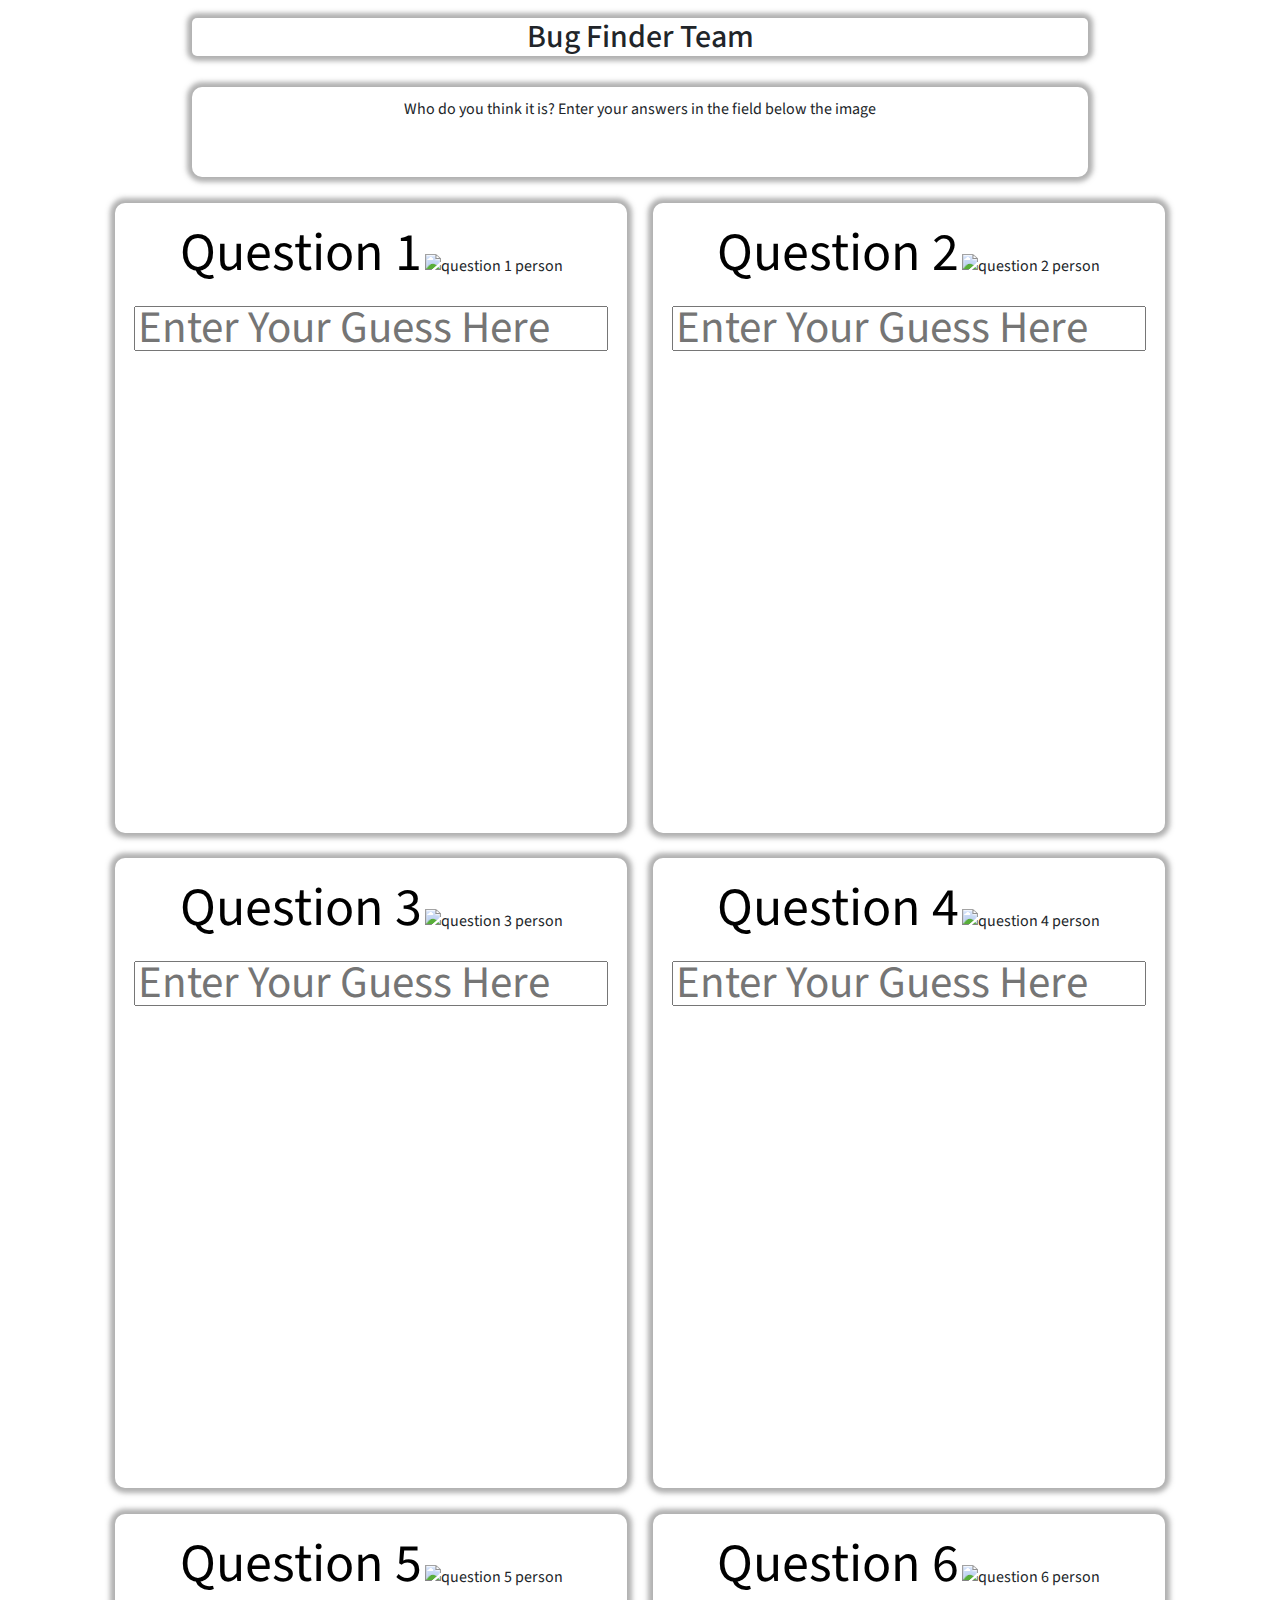
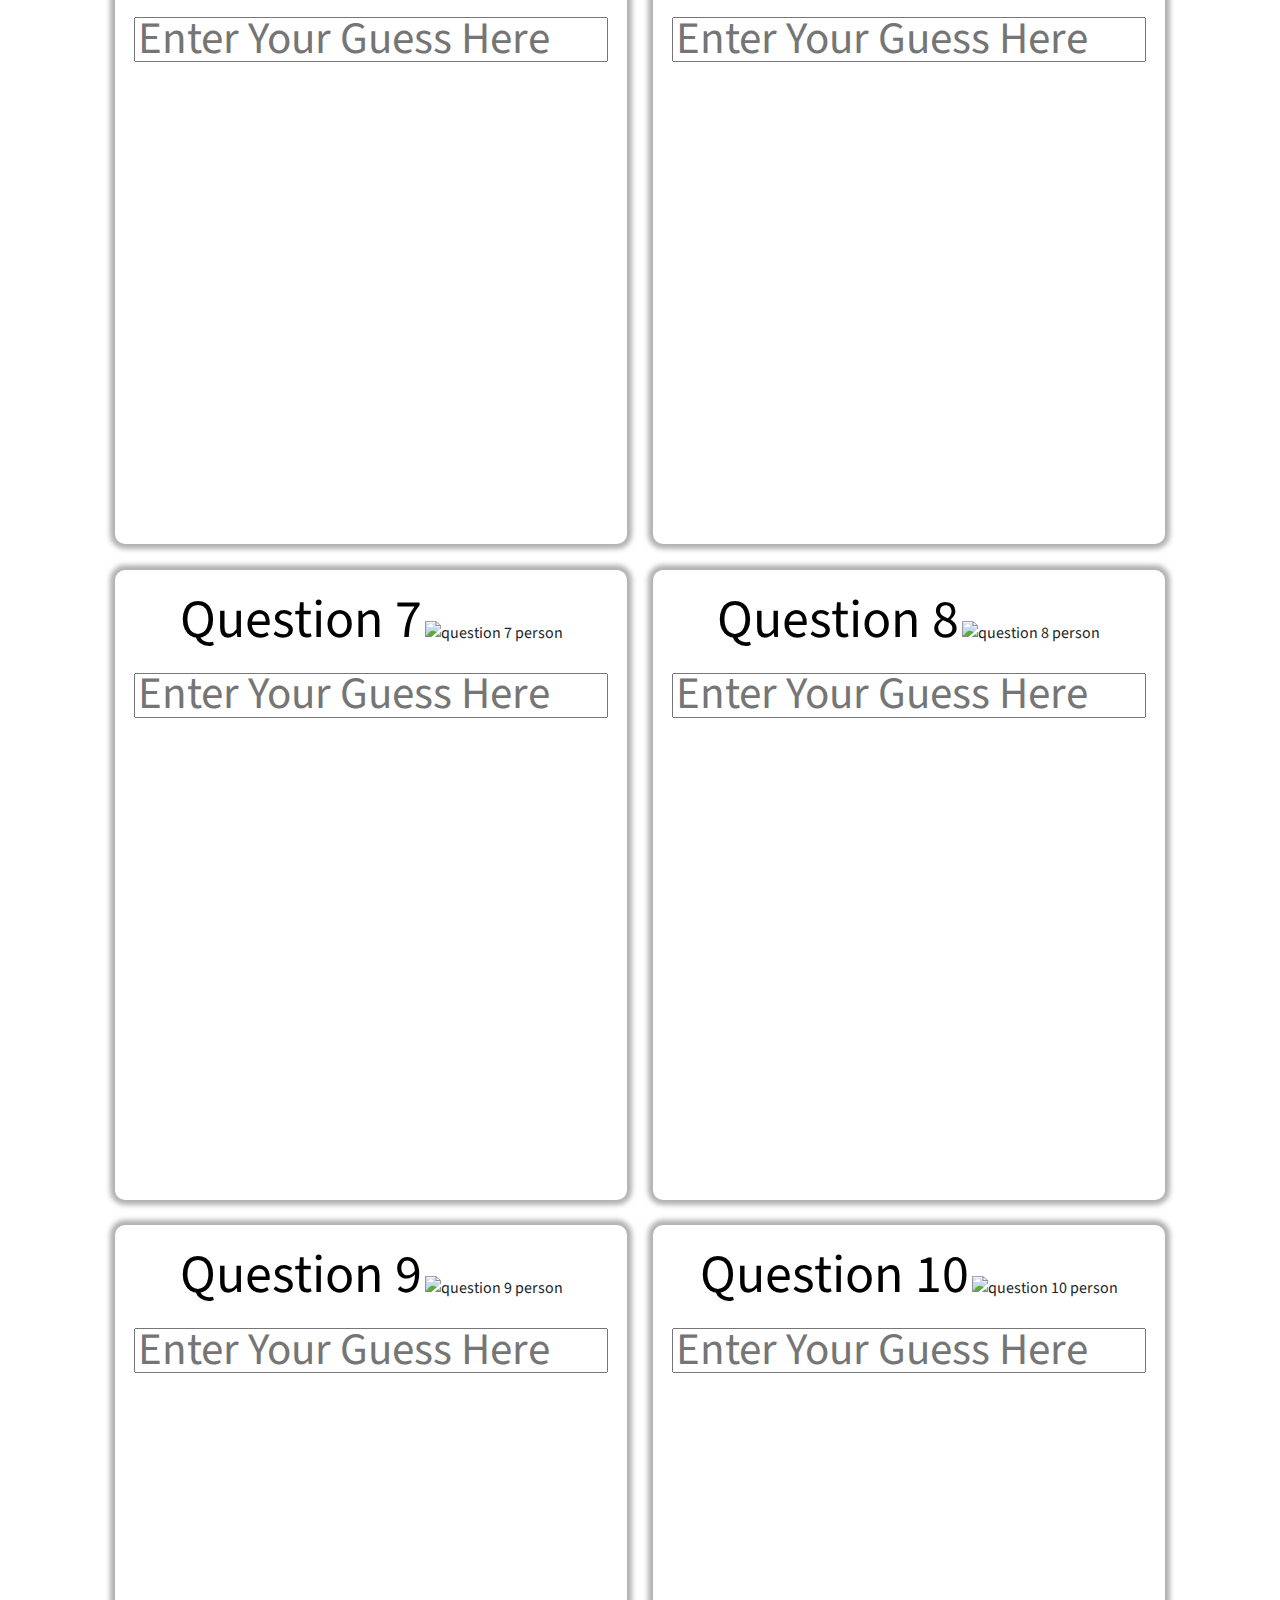
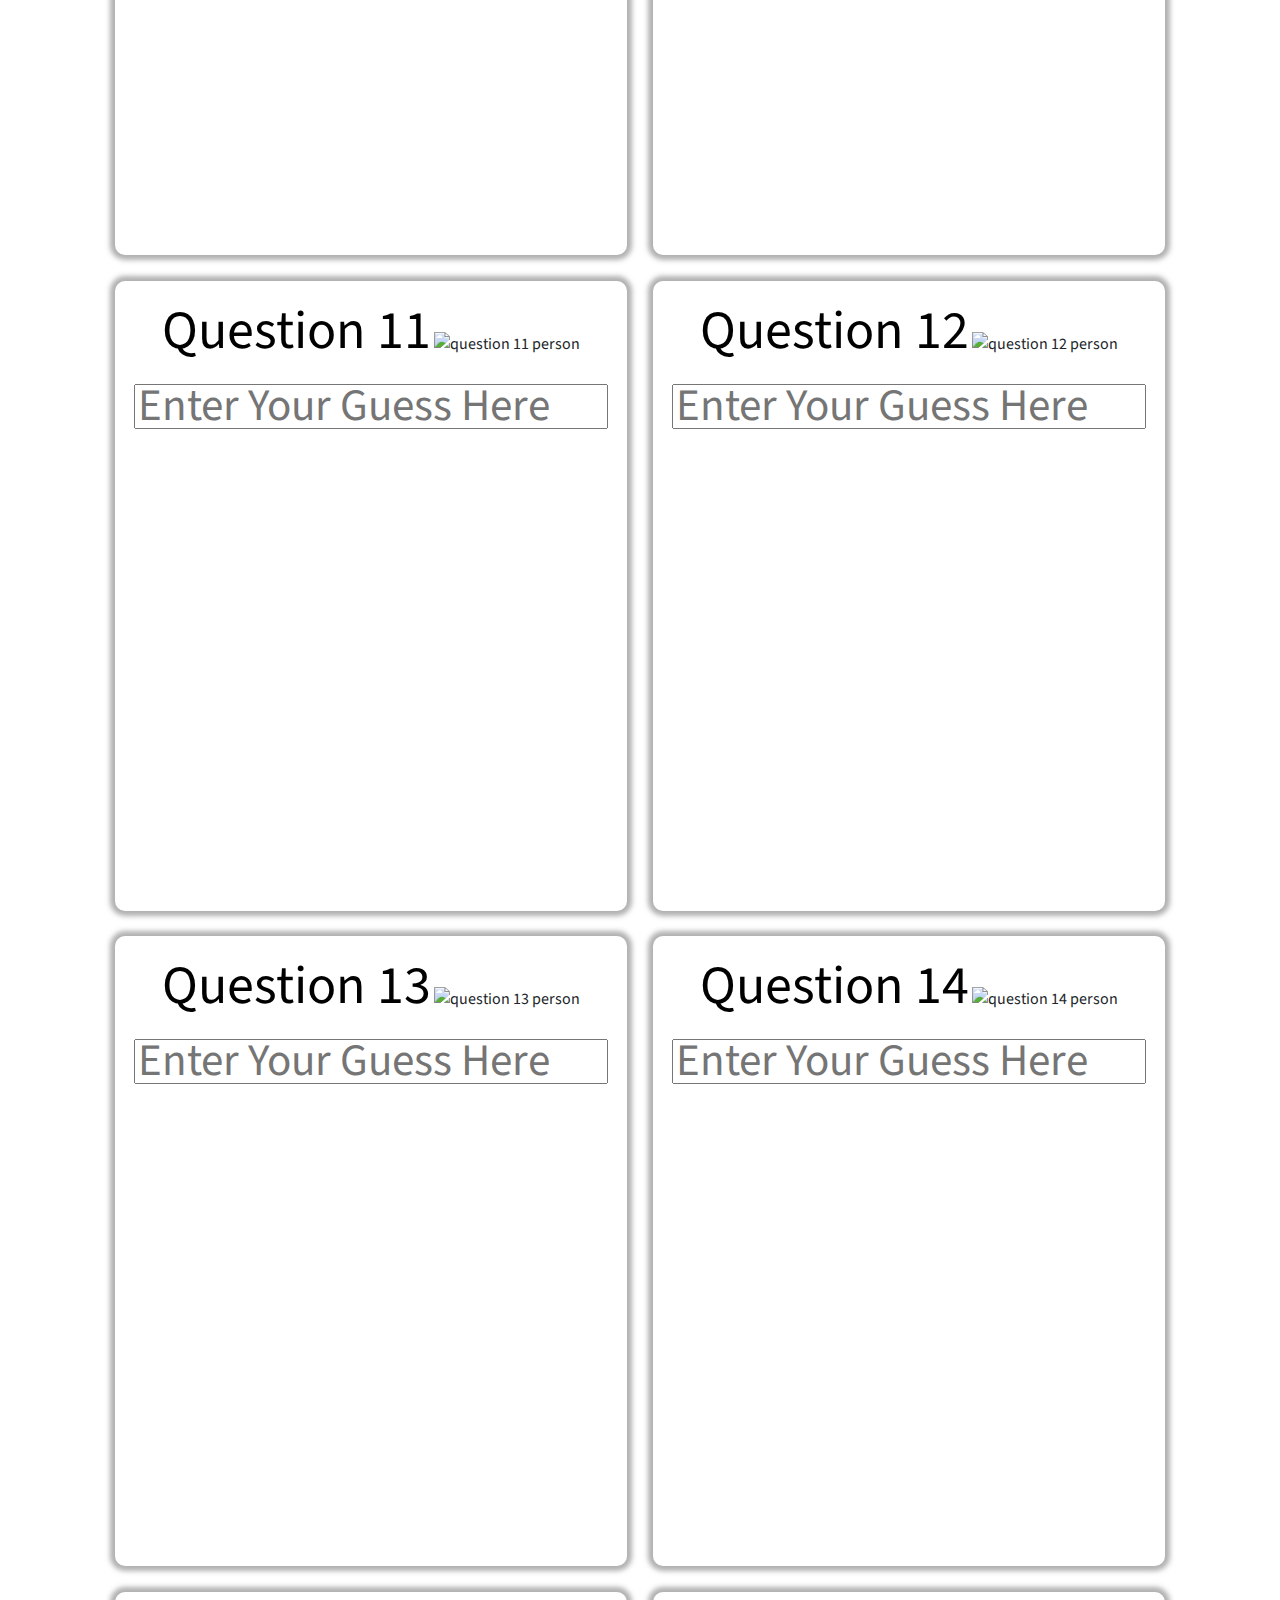
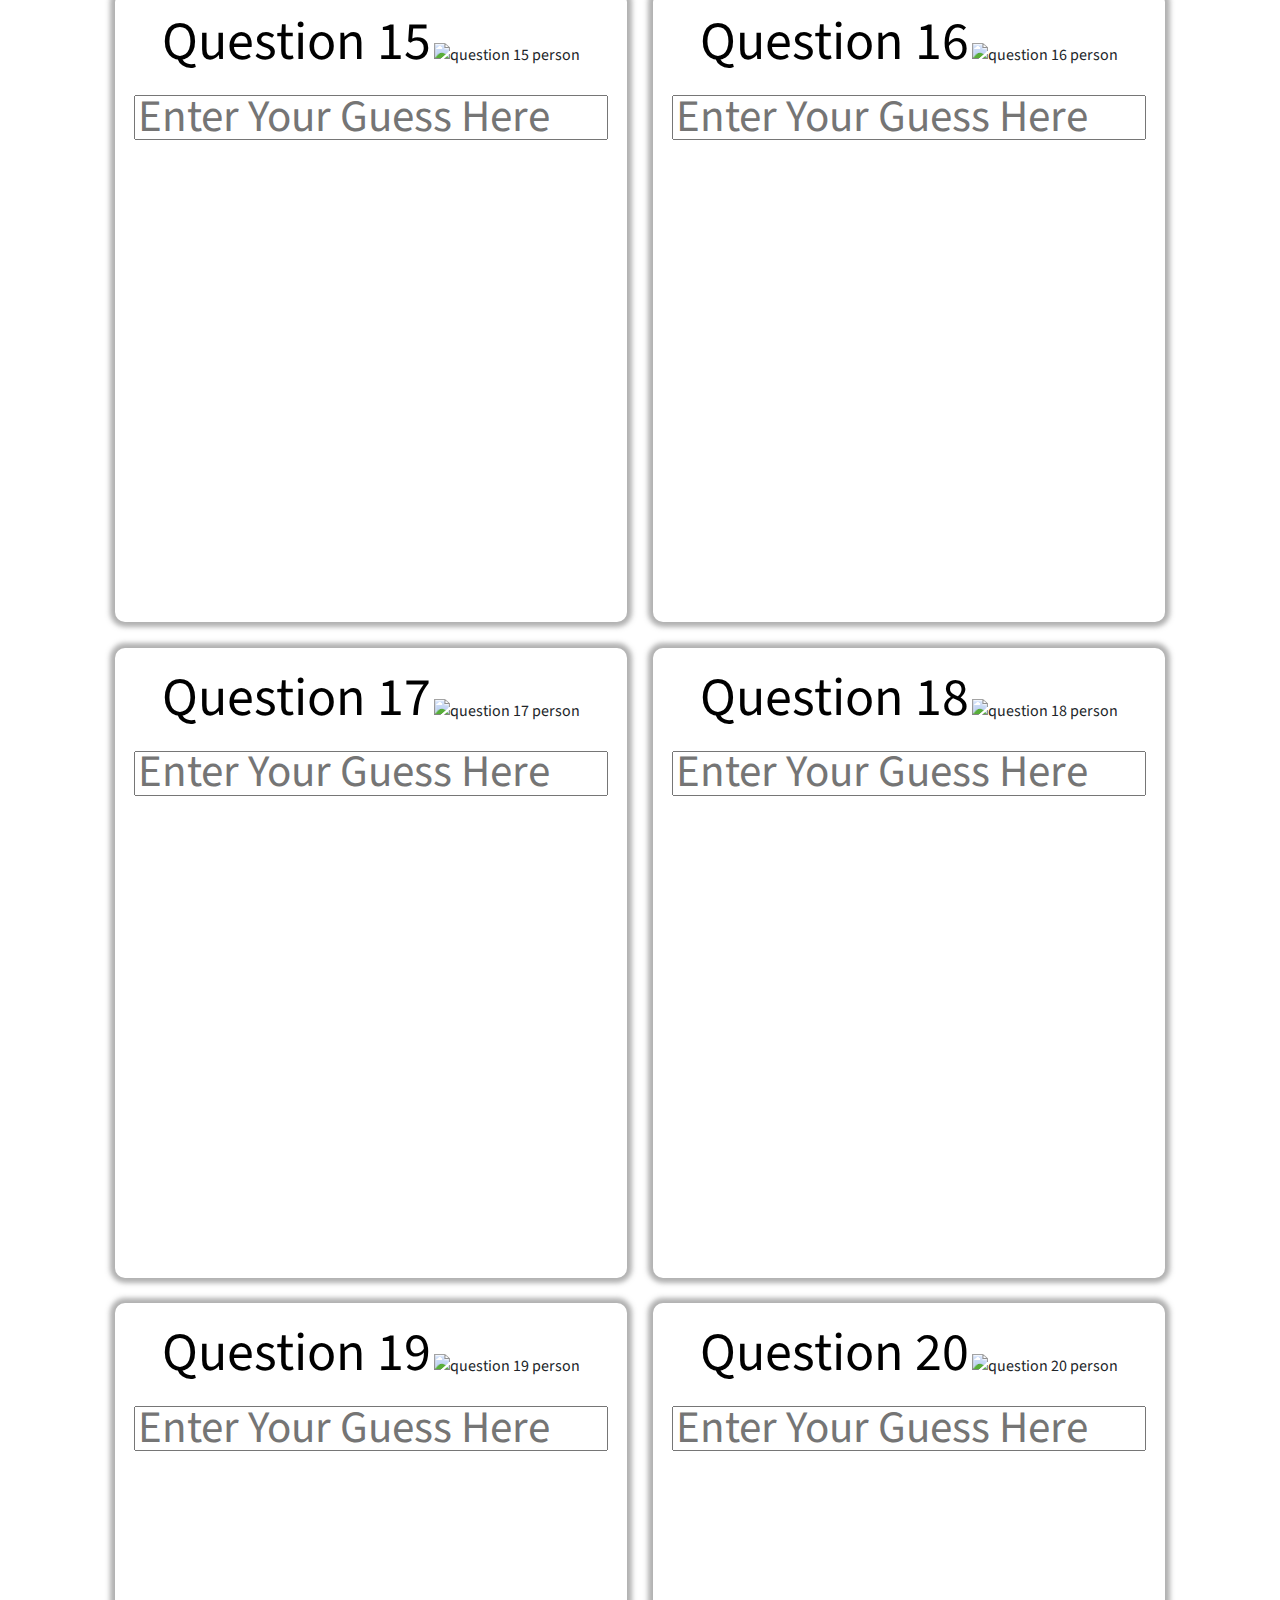
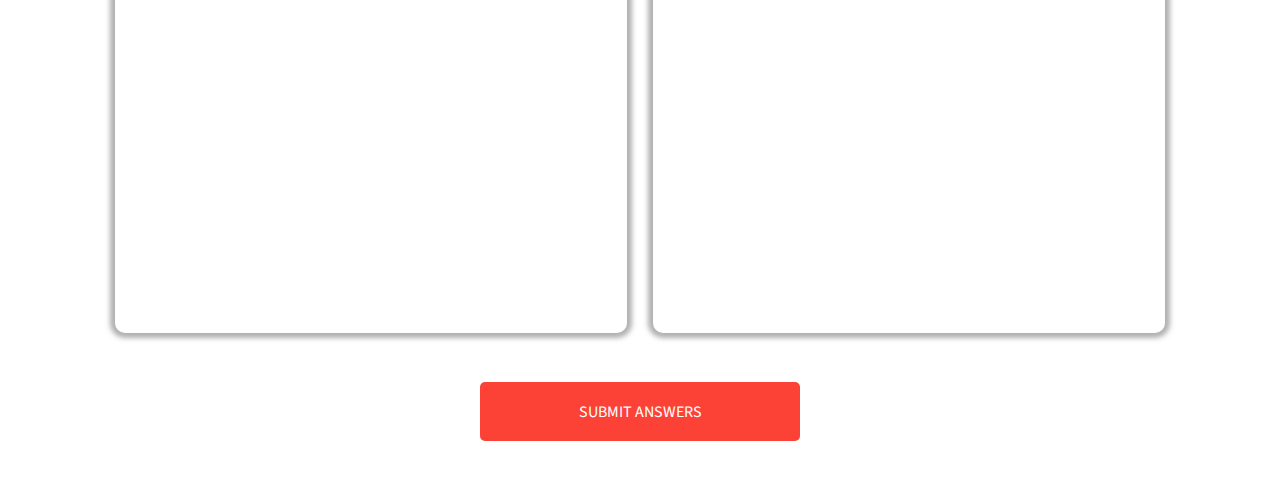
==== base-project/gamePages/questions.html @ 93bfc4a3 "Updated Style. Made it so database isn't deleted" ====
<!-- 
    Page that will contain all the Who the heck is that questions
    Will most likely incorporate a scroll bar
-->

<!DOCTYPE HTML> 
<html lang ="en"> 
<head> <!-- Metadata container  (data about data) -->
    <meta charset="UTF-8">
    <meta name="viewport"
    content="width=device-width,
        initial-scale=1.0">
    <title>Who the Heck is That?</title>
    <!-- STYLES -->
    <link rel="stylesheet" href="https://stackpath.bootstrapcdn.com/bootstrap/4.4.1/css/bootstrap.min.css" integrity="sha384-Vkoo8x4CGsO3+Hhxv8T/Q5PaXtkKtu6ug5TOeNV6gBiFeWPGFN9MuhOf23Q9Ifjh" crossorigin="anonymous">
    <link rel="stylesheet" href="https://cdnjs.cloudflare.com/ajax/libs/jquery-confirm/3.3.2/jquery-confirm.min.css">
    <link rel="stylesheet" href='css/questionsStyle.css'>

    <!-- SCRIPTS -->
    <script src="https://ajax.googleapis.com/ajax/libs/jquery/3.5.1/jquery.min.js"></script>
    <script src="https://cdn.jsdelivr.net/npm/popper.js@1.16.0/dist/umd/popper.min.js" integrity="sha384-Q6E9RHvbIyZFJoft+2mJbHaEWldlvI9IOYy5n3zV9zzTtmI3UksdQRVvoxMfooAo" crossorigin="anonymous"></script>
    <script src="https://stackpath.bootstrapcdn.com/bootstrap/4.4.1/js/bootstrap.min.js" integrity="sha384-wfSDF2E50Y2D1uUdj0O3uMBJnjuUD4Ih7YwaYd1iqfktj0Uod8GCExl3Og8ifwB6" crossorigin="anonymous"></script>
    <script src="https://cdnjs.cloudflare.com/ajax/libs/jquery-confirm/3.3.2/jquery-confirm.min.js"></script>
    
    <script src="javascript/questionsScript.js"></script>
    <script src="https://kit.fontawesome.com/81e040d0bb.js" crossorigin="anonymous"></script>

</head>
<body class='myBody'>
    <div class='myDiv'>
    <h2 class='myH2' id='teamName'>Team Name</h2>
    <p id='instructions' class='questionPanel'>Who do you think it is? Enter your answers in the field below the image</p>
    <form id='testForm' action="php/submitAnswers.php" method="post">
    <div class='flex-container'>
        <div class='questionPanel'>
            <label for='q1'>Question 1</label>
            <img src="game_images/Brad-Pitt.jpg" class='questionImg' alt='question 1 person'>
            <input type='text' id='q1' class='textInput' name='q1' placeholder="Enter Your Guess Here">
        </div>
        <div class='questionPanel'>
            <label for='q2' class='label'>Question 2</label>
            <img src="game_images/Brad-Pitt.jpg" class='questionImg' alt='question 2 person'>
            <input type='text' id='q2' class='textInput' name='q2' placeholder="Enter Your Guess Here">
        </div>
        <div class='questionPanel'>
            <label for='q3'>Question 3</label>
            <img src="game_images/Brad-Pitt.jpg" class='questionImg' alt='question 3 person'>
            <input type='text' id='q3' class='textInput' name='q3' placeholder="Enter Your Guess Here">
        </div>
        <div class='questionPanel'>
            <label for='q4' class='label'>Question 4</label>
            <img src="game_images/Brad-Pitt.jpg" class='questionImg' alt='question 4 person'>
            <input type='text' id='q4' class='textInput' name='q4' placeholder="Enter Your Guess Here">
        </div>
        <div class='questionPanel'>
            <label for='q5'>Question 5</label>
            <img src="game_images/Brad-Pitt.jpg" class='questionImg' alt='question 5 person'>
            <input type='text' id='q5' class='textInput' name='q5' placeholder="Enter Your Guess Here">
        </div>
        <div class='questionPanel'>
            <label for='q6' class='label'>Question 6</label>
            <img src="game_images/Brad-Pitt.jpg" class='questionImg' alt='question 6 person'>
            <input type='text' id='q6' class='textInput' name='q6' placeholder="Enter Your Guess Here">
        </div>
        <div class='questionPanel'>
            <label for='q7'>Question 7</label>
            <img src="game_images/Brad-Pitt.jpg" class='questionImg' alt='question 7 person'>
            <input type='text' id='q7' class='textInput' name='q7' placeholder="Enter Your Guess Here">
        </div>
        <div class='questionPanel'>
            <label for='q8' class='label'>Question 8</label>
            <img src="game_images/Brad-Pitt.jpg" class='questionImg' alt='question 8 person'>
            <input type='text' id='q8' class='textInput' name='q8' placeholder="Enter Your Guess Here">
        </div>
        <div class='questionPanel'>
            <label for='q9'>Question 9</label>
            <img src="game_images/Brad-Pitt.jpg" class='questionImg' alt='question 9 person'>
            <input type='text' id='q9' class='textInput' name='q9' placeholder="Enter Your Guess Here">
        </div>
        <div class='questionPanel'>
            <label for='q10' class='label'>Question 10</label>
            <img src="game_images/Brad-Pitt.jpg" class='questionImg' alt='question 10 person'>
            <input type='text' id='q10' class='textInput' name='q10' placeholder="Enter Your Guess Here">
        </div>
        <div class='questionPanel'>
            <label for='q11'>Question 11</label>
            <img src="game_images/Brad-Pitt.jpg" class='questionImg' alt='question 11 person'>
            <input type='text' id='q11' class='textInput' name='q11' placeholder="Enter Your Guess Here">
        </div>
        <div class='questionPanel'>
            <label for='q12' class='label'>Question 12</label>
            <img src="game_images/Brad-Pitt.jpg" class='questionImg' alt='question 12 person'>
            <input type='text' id='q12' class='textInput' name='q12' placeholder="Enter Your Guess Here">
        </div>
        <div class='questionPanel'>
            <label for='q13'>Question 13</label>
            <img src="game_images/Brad-Pitt.jpg" class='questionImg' alt='question 13 person'>
            <input type='text' id='q13' class='textInput' name='q13' placeholder="Enter Your Guess Here">
        </div>
        <div class='questionPanel'>
            <label for='q14' class='label'>Question 14</label>
            <img src="game_images/Brad-Pitt.jpg" class='questionImg' alt='question 14 person'>
            <input type='text' id='q14' class='textInput' name='q14' placeholder="Enter Your Guess Here">
        </div>
        <div class='questionPanel'>
            <label for='q15'>Question 15</label>
            <img src="game_images/Brad-Pitt.jpg" class='questionImg' alt='question 15 person'>
            <input type='text' id='q15' class='textInput' name='q15' placeholder="Enter Your Guess Here">
        </div>
        <div class='questionPanel'>
            <label for='q16' class='label'>Question 16</label>
            <img src="game_images/Brad-Pitt.jpg" class='questionImg' alt='question 16 person'>
            <input type='text' id='q16' class='textInput' name='q16' placeholder="Enter Your Guess Here">
        </div>
        <div class='questionPanel'>
            <label for='q17'>Question 17</label>
            <img src="game_images/Brad-Pitt.jpg" class='questionImg' alt='question 17 person'>
            <input type='text' id='q17' class='textInput' name='q17' placeholder="Enter Your Guess Here">
        </div>
        <div class='questionPanel'>
            <label for='q18' class='label'>Question 18</label>
            <img src="game_images/Brad-Pitt.jpg" class='questionImg' alt='question 18 person'>
            <input type='text' id='q18' class='textInput' name='q18' placeholder="Enter Your Guess Here">
        </div>
        <div class='questionPanel'>
            <label for='q19'>Question 19</label>
            <img src="game_images/Brad-Pitt.jpg" class='questionImg' alt='question 19 person'>
            <input type='text' id='q19' class='textInput' name='q19' placeholder="Enter Your Guess Here">
        </div>
        <div class='questionPanel'>
            <label for='q20' class='label'>Question 20</label>
            <img src="game_images/Brad-Pitt.jpg" class='questionImg' alt='question 20 person'>
            <input type='text' id='q20' class='textInput' name='q20' placeholder="Enter Your Guess Here">
        </div>
    </div>
    </form>
    <button id='formBtn' type="submit">SUBMIT ANSWERS</button>
    <div>
</body>
</html>
---- base-project/gamePages/css/questionsStyle.css ----
/* || Imported Files */
/*  Google Font - Source Sans Pro */
@import url('https://fonts.googleapis.com/css2?family=Source+Sans+Pro:wght@200;400;600&display=swap');

/* || General Styles */
/* * (asterisk) is the unversal selector - selects all elements in the HTML doc */
* {
    box-sizing: border-box;
}

.myBody {
    background-image: url("images/WSPLunchroom.jpg");
    background-repeat: repeat-y;
    background-size: cover;
    background-position: center center;
}

.myDiv {
    /* Background image Settings */
    font-family: "Source Sans Pro", sans-serif; /* desired font + default font*/
    display:flex;
    flex-direction: column;
    align-items: center;
}

.myH2 {
    background-color: white;
    margin: 2vh;
    width: 70vw;
    border-radius: 5px;
    box-shadow: 0 0 5px 5px rgba(100, 100, 100, 0.5);
    text-align: center;
}

img {
    object-fit: cover;
    width: 95%;
    height: 80%;
  }

/* Currently only used for form labels */  
label {  
    color:black;
    font-size: 6vh;
}


/* | Table Formatting */
.myTable{
    border: 2px solid black;
    border-collapse: collapse;
    background-color: rgba(255, 255, 255, 0.5);
    width: 70vw;
    font-family: "Source Sans Pro", sans-serif; /* desired font + default font*/
    font-size: 1rem;
    text-align: left;
}

th, td{
    border: 2px solid black;
    /* top right bottom left */
    padding: 0.25rem 0.5rem 0.25rem 0.5rem;

}

th{
    font:bold;
    background:rgb(252,66,54,0.5);
}

tr:nth-child(odd){
    background: #fc4236;

}

/* || Classes  */
.flex-container {
    display: flex;
    flex-wrap: wrap;
    flex-direction: row;
    justify-content: center;
    align-content: center;
    width: 100%;
    height: 100%;
}

.questionPanel{
    margin: 1vw;
    padding: 10px;
    width: 40%;
    height: 70vh;
    background-color: white;
    border-radius: 10px;
    box-shadow: 0 0 5px 5px rgba(100, 100, 100, 0.5);
    text-align: center;
    /* overflow: hidden; */

}
.textInput {
    width: 37vw;
    height: 5vh;
    font-size: 5vh;
    margin-top: 0.25rem;
    margin-bottom: 0.25rem;
}


/* || IDs */
#instructions{
    width: 70vw;
    height: 10vh;
}

#formBtn{
    margin: 4vh;
    /* Old colour #4370E7 */
    background-color: #fc4236;
    width: 25vw;
    border:black;
    border-radius: 5px;
    /* sets color of font */
    color: white; 
    cursor: pointer;
    font-size: 1rem;
    padding: 1.1rem; 

}

#formBtn:hover{
    /* old color #1f54e7 */
    background-color: #c9382e;
}

#startOverBtn{
    margin: 10px;
    background-color: #fc4236;
    /* remove border so it appears rounded at the bottom */
    border: none;
    box-shadow: 0 0 5px 5px rgba(100, 100, 100, 0.5);
    border-radius: 10px;
    /* sets color of font */
    color: white; 
    cursor: pointer;
    /* changes it to a finger pointing */
    cursor: pointer;
    display: block;
    font-family: inherit;
    font-size: 1rem;
    padding: 1.1rem; 
    width: 70vw;
}

#startOverBtn:hover{
    background-color: #c9382e;;
}

#checkMarkImg{
    width: 40vw;
    height: 40vh;
    border:#fc4236;
    border-radius: 10px;
    
}

#ansSubH2{
    width:40vw;
}
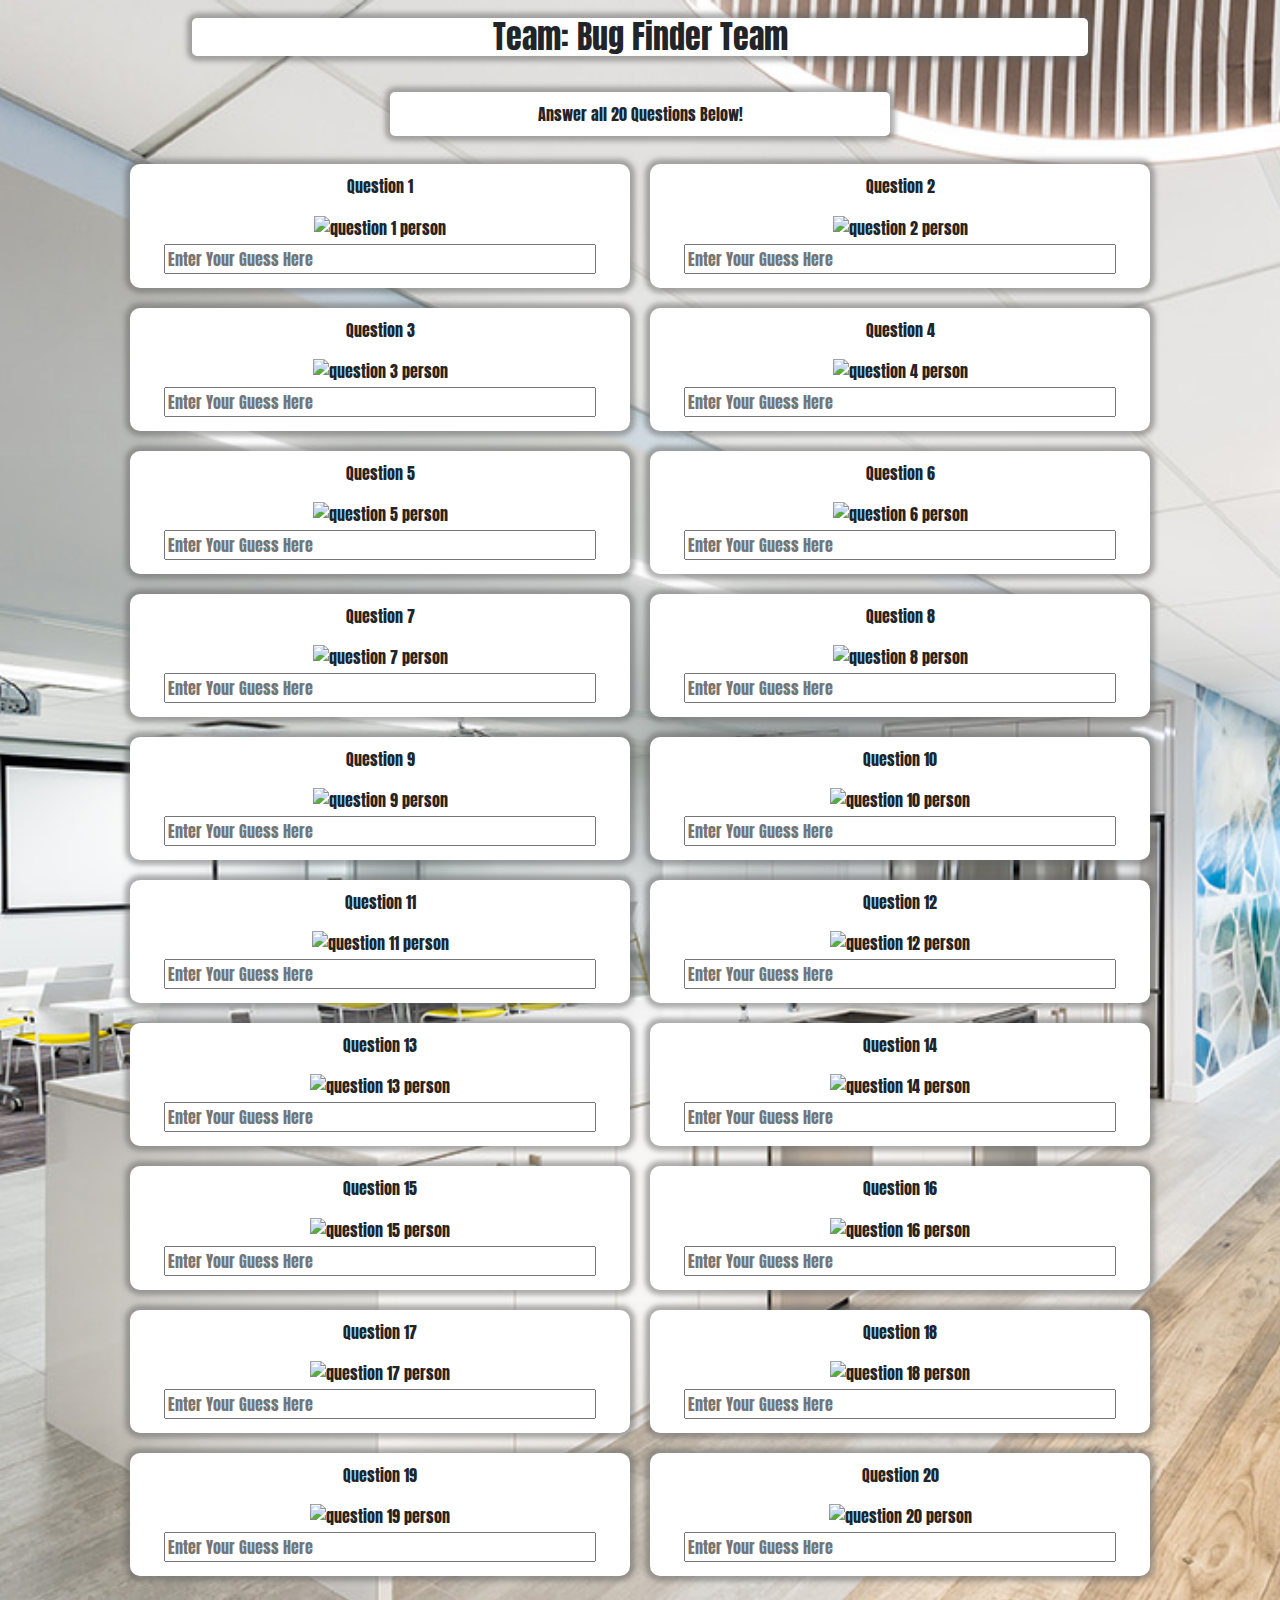
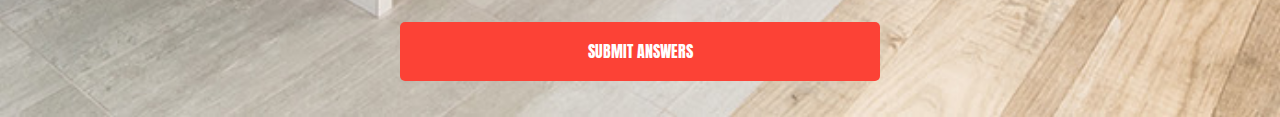
==== commit 32a76484: "Cleaned up most css mess. Questions touchup" ====
--- a/base-project/gamePages/questions.html
+++ b/base-project/gamePages/questions.html
@@ -1,6 +1,5 @@
 <!-- 
     Page that will contain all the Who the heck is that questions
-    Will most likely incorporate a scroll bar
 -->
 
 <!DOCTYPE HTML> 
@@ -29,106 +28,108 @@
 <body class='myBody'>
     <div class='myDiv'>
     <h2 class='myH2' id='teamName'>Team Name</h2>
-    <p id='instructions' class='questionPanel'>Who do you think it is? Enter your answers in the field below the image</p>
+    <p id='instructions' class='questionPanel'>Answer all 20 Questions Below!</p>
     <form id='testForm' action="php/submitAnswers.php" method="post">
+    <!-- Flex container to hold all the questions -->
     <div class='flex-container'>
+        <!-- each div with class questionPanel contains one question -->
         <div class='questionPanel'>
-            <label for='q1'>Question 1</label>
+            <p>Question 1</p>
             <img src="game_images/Brad-Pitt.jpg" class='questionImg' alt='question 1 person'>
             <input type='text' id='q1' class='textInput' name='q1' placeholder="Enter Your Guess Here">
         </div>
         <div class='questionPanel'>
-            <label for='q2' class='label'>Question 2</label>
+            <p>Question 2</p>
             <img src="game_images/Brad-Pitt.jpg" class='questionImg' alt='question 2 person'>
             <input type='text' id='q2' class='textInput' name='q2' placeholder="Enter Your Guess Here">
         </div>
         <div class='questionPanel'>
-            <label for='q3'>Question 3</label>
+            <p>Question 3</p>
             <img src="game_images/Brad-Pitt.jpg" class='questionImg' alt='question 3 person'>
             <input type='text' id='q3' class='textInput' name='q3' placeholder="Enter Your Guess Here">
         </div>
         <div class='questionPanel'>
-            <label for='q4' class='label'>Question 4</label>
+            <p>Question 4</p>
             <img src="game_images/Brad-Pitt.jpg" class='questionImg' alt='question 4 person'>
             <input type='text' id='q4' class='textInput' name='q4' placeholder="Enter Your Guess Here">
         </div>
         <div class='questionPanel'>
-            <label for='q5'>Question 5</label>
+            <p>Question 5</p>
             <img src="game_images/Brad-Pitt.jpg" class='questionImg' alt='question 5 person'>
             <input type='text' id='q5' class='textInput' name='q5' placeholder="Enter Your Guess Here">
         </div>
         <div class='questionPanel'>
-            <label for='q6' class='label'>Question 6</label>
+            <p>Question 6</p>
             <img src="game_images/Brad-Pitt.jpg" class='questionImg' alt='question 6 person'>
             <input type='text' id='q6' class='textInput' name='q6' placeholder="Enter Your Guess Here">
         </div>
         <div class='questionPanel'>
-            <label for='q7'>Question 7</label>
+            <p>Question 7</p>
             <img src="game_images/Brad-Pitt.jpg" class='questionImg' alt='question 7 person'>
             <input type='text' id='q7' class='textInput' name='q7' placeholder="Enter Your Guess Here">
         </div>
         <div class='questionPanel'>
-            <label for='q8' class='label'>Question 8</label>
+            <p>Question 8</p>
             <img src="game_images/Brad-Pitt.jpg" class='questionImg' alt='question 8 person'>
             <input type='text' id='q8' class='textInput' name='q8' placeholder="Enter Your Guess Here">
         </div>
         <div class='questionPanel'>
-            <label for='q9'>Question 9</label>
+            <p>Question 9</p>
             <img src="game_images/Brad-Pitt.jpg" class='questionImg' alt='question 9 person'>
             <input type='text' id='q9' class='textInput' name='q9' placeholder="Enter Your Guess Here">
         </div>
         <div class='questionPanel'>
-            <label for='q10' class='label'>Question 10</label>
+            <p>Question 10</p>
             <img src="game_images/Brad-Pitt.jpg" class='questionImg' alt='question 10 person'>
             <input type='text' id='q10' class='textInput' name='q10' placeholder="Enter Your Guess Here">
         </div>
         <div class='questionPanel'>
-            <label for='q11'>Question 11</label>
+            <p>Question 11</p>
             <img src="game_images/Brad-Pitt.jpg" class='questionImg' alt='question 11 person'>
             <input type='text' id='q11' class='textInput' name='q11' placeholder="Enter Your Guess Here">
         </div>
         <div class='questionPanel'>
-            <label for='q12' class='label'>Question 12</label>
+            <p>Question 12</p>
             <img src="game_images/Brad-Pitt.jpg" class='questionImg' alt='question 12 person'>
             <input type='text' id='q12' class='textInput' name='q12' placeholder="Enter Your Guess Here">
         </div>
         <div class='questionPanel'>
-            <label for='q13'>Question 13</label>
+            <p>Question 13</p>
             <img src="game_images/Brad-Pitt.jpg" class='questionImg' alt='question 13 person'>
             <input type='text' id='q13' class='textInput' name='q13' placeholder="Enter Your Guess Here">
         </div>
         <div class='questionPanel'>
-            <label for='q14' class='label'>Question 14</label>
+            <p>Question 14</p>
             <img src="game_images/Brad-Pitt.jpg" class='questionImg' alt='question 14 person'>
             <input type='text' id='q14' class='textInput' name='q14' placeholder="Enter Your Guess Here">
         </div>
         <div class='questionPanel'>
-            <label for='q15'>Question 15</label>
+            <p>Question 15</p>
             <img src="game_images/Brad-Pitt.jpg" class='questionImg' alt='question 15 person'>
             <input type='text' id='q15' class='textInput' name='q15' placeholder="Enter Your Guess Here">
         </div>
         <div class='questionPanel'>
-            <label for='q16' class='label'>Question 16</label>
+            <p>Question 16</p>
             <img src="game_images/Brad-Pitt.jpg" class='questionImg' alt='question 16 person'>
             <input type='text' id='q16' class='textInput' name='q16' placeholder="Enter Your Guess Here">
         </div>
         <div class='questionPanel'>
-            <label for='q17'>Question 17</label>
+            <p>Question 17</p>
             <img src="game_images/Brad-Pitt.jpg" class='questionImg' alt='question 17 person'>
             <input type='text' id='q17' class='textInput' name='q17' placeholder="Enter Your Guess Here">
         </div>
         <div class='questionPanel'>
-            <label for='q18' class='label'>Question 18</label>
+            <p>Question 18</p>
             <img src="game_images/Brad-Pitt.jpg" class='questionImg' alt='question 18 person'>
             <input type='text' id='q18' class='textInput' name='q18' placeholder="Enter Your Guess Here">
         </div>
         <div class='questionPanel'>
-            <label for='q19'>Question 19</label>
+            <p>Question 19</p>
             <img src="game_images/Brad-Pitt.jpg" class='questionImg' alt='question 19 person'>
             <input type='text' id='q19' class='textInput' name='q19' placeholder="Enter Your Guess Here">
         </div>
         <div class='questionPanel'>
-            <label for='q20' class='label'>Question 20</label>
+            <p>Question 20</p>
             <img src="game_images/Brad-Pitt.jpg" class='questionImg' alt='question 20 person'>
             <input type='text' id='q20' class='textInput' name='q20' placeholder="Enter Your Guess Here">
         </div>
--- a/base-project/gamePages/css/questionsStyle.css
+++ b/base-project/gamePages/css/questionsStyle.css
@@ -1,7 +1,9 @@
+/* Used for questions.html, deleteTable.php, scoreboard.php, and submitAnswers.php */
 
 /* || Imported Files */
 /*  Google Font - Source Sans Pro */
 @import url('https://fonts.googleapis.com/css2?family=Source+Sans+Pro:wght@200;400;600&display=swap');
+@import url('https://fonts.googleapis.com/css2?family=Anton&display=swap');
 
 /* || General Styles */
 /* * (asterisk) is the unversal selector - selects all elements in the HTML doc */
@@ -9,16 +11,18 @@
     box-sizing: border-box;
 }
 
+/* Formats body in a way to prevent bootstrap from taking over fully */
 .myBody {
-    background-image: url("images/WSPLunchroom.jpg");
+    background-image: url("images/lunchroom.jpg");
     background-repeat: repeat-y;
     background-size: cover;
     background-position: center center;
 }
 
+/* Used to make the whole question array into a flex container */
 .myDiv {
     /* Background image Settings */
-    font-family: "Source Sans Pro", sans-serif; /* desired font + default font*/
+    font-family: "Anton", sans-serif; /* desired font + default font*/
     display:flex;
     flex-direction: column;
     align-items: center;
@@ -33,18 +37,13 @@
     text-align: center;
 }
 
+/* Ensures images stay within flex container when zoomed in or out */ 
 img {
     object-fit: cover;
-    width: 95%;
-    height: 80%;
+    width: 90%;
+    height: 300px;
+    justify-content: center;
   }
-
-/* Currently only used for form labels */  
-label {  
-    color:black;
-    font-size: 6vh;
-}
-
 
 /* | Table Formatting */
 .myTable{
@@ -85,11 +84,12 @@
     height: 100%;
 }
 
+/* used to contain one question */
 .questionPanel{
-    margin: 1vw;
+    margin: 10px;
     padding: 10px;
-    width: 40%;
-    height: 70vh;
+    width: 500px;
+    height: fit-content;
     background-color: white;
     border-radius: 10px;
     box-shadow: 0 0 5px 5px rgba(100, 100, 100, 0.5);
@@ -97,10 +97,12 @@
     /* overflow: hidden; */
 
 }
+
+
 .textInput {
-    width: 37vw;
-    height: 5vh;
-    font-size: 5vh;
+    width: 90%;
+    height: 10%;
+    font-size: 1rem;
     margin-top: 0.25rem;
     margin-bottom: 0.25rem;
 }
@@ -108,15 +110,20 @@
 
 /* || IDs */
 #instructions{
-    width: 70vw;
-    height: 10vh;
+    background-color: white;
+    margin: 2vh;
+    height: fit-content;
+    border-radius: 5px;
+    box-shadow: 0 0 5px 5px rgba(100, 100, 100, 0.5);
+    text-align: center;
 }
 
+/* Used on questions.html as the form submit button format*/
 #formBtn{
     margin: 4vh;
     /* Old colour #4370E7 */
     background-color: #fc4236;
-    width: 25vw;
+    width: 480px;
     border:black;
     border-radius: 5px;
     /* sets color of font */
@@ -132,6 +139,7 @@
     background-color: #c9382e;
 }
 
+/* Used on scoreboardPage. */
 #startOverBtn{
     margin: 10px;
     background-color: #fc4236;
@@ -149,12 +157,14 @@
     font-size: 1rem;
     padding: 1.1rem; 
     width: 70vw;
+    max-width: 1400px;
 }
 
 #startOverBtn:hover{
     background-color: #c9382e;;
 }
 
+/* Used on submit answers page */
 #checkMarkImg{
     width: 40vw;
     height: 40vh;
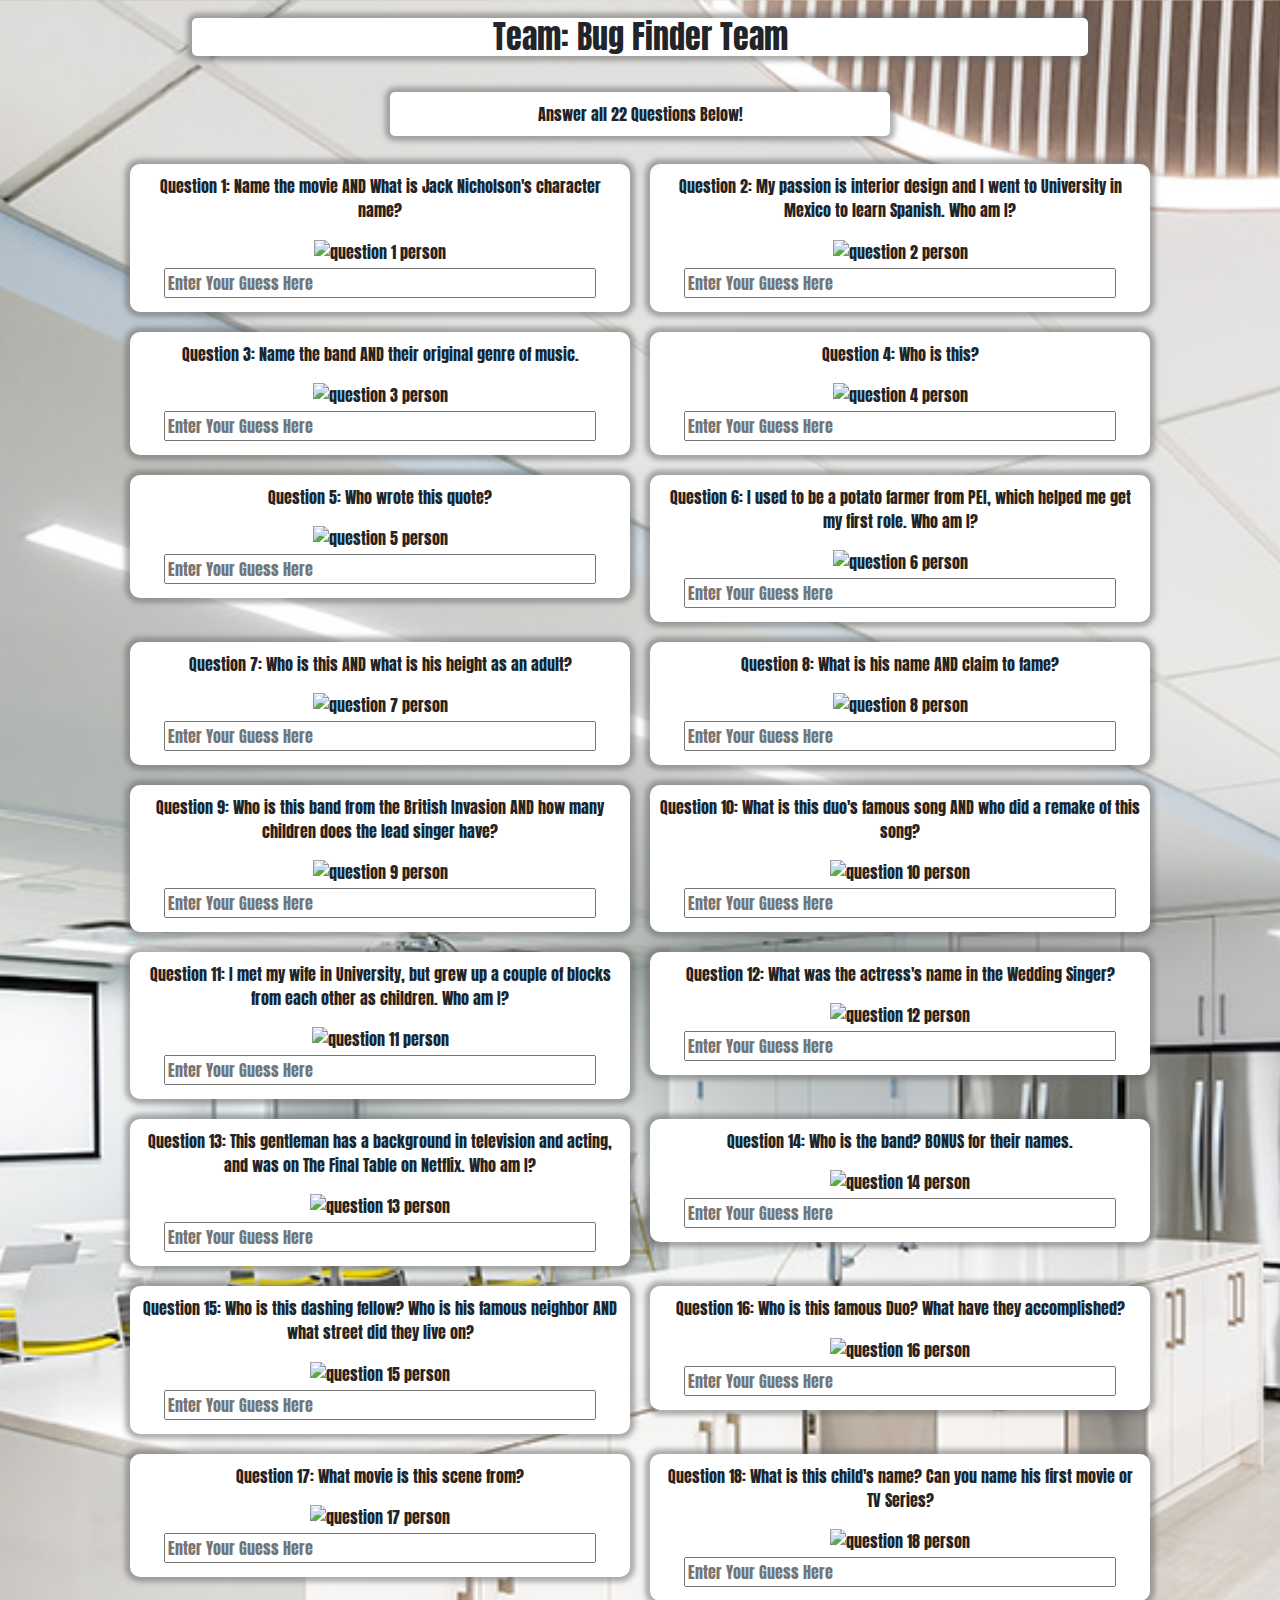
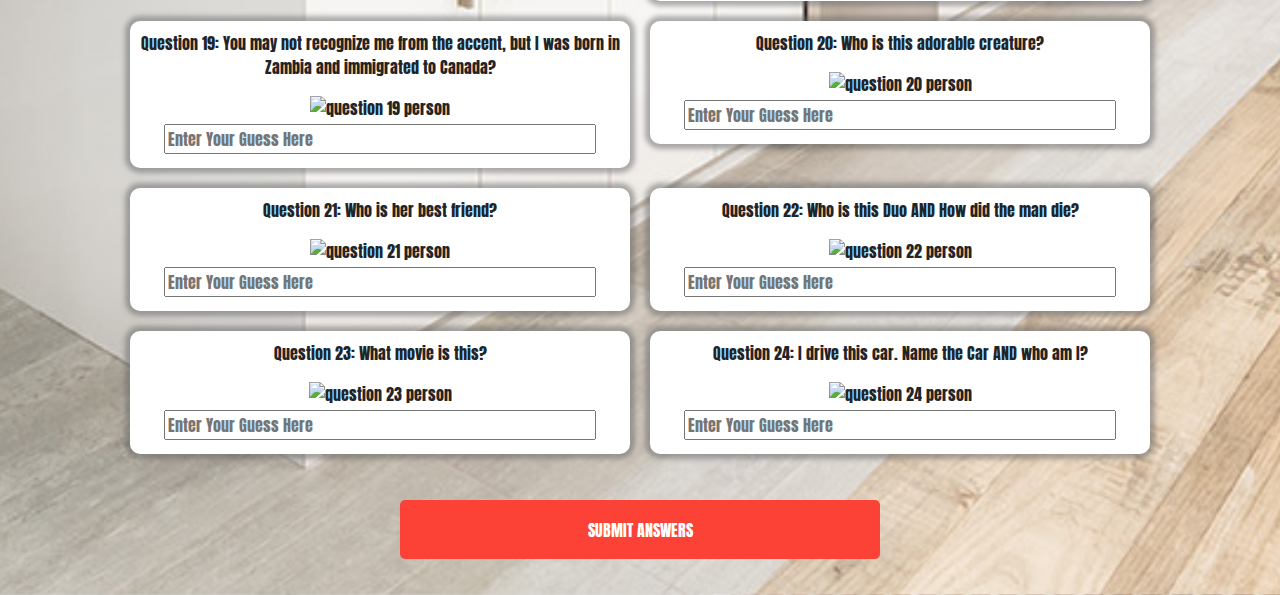
==== commit 7fc34bc1: "Updated for 24 Questions" ====
--- a/base-project/gamePages/questions.html
+++ b/base-project/gamePages/questions.html
@@ -28,110 +28,130 @@
 <body class='myBody'>
     <div class='myDiv'>
     <h2 class='myH2' id='teamName'>Team Name</h2>
-    <p id='instructions' class='questionPanel'>Answer all 20 Questions Below!</p>
+    <p id='instructions' class='questionPanel'>Answer all 22 Questions Below!</p>
     <form id='testForm' action="php/submitAnswers.php" method="post">
     <!-- Flex container to hold all the questions -->
     <div class='flex-container'>
         <!-- each div with class questionPanel contains one question -->
         <div class='questionPanel'>
-            <p>Question 1</p>
-            <img src="game_images/Brad-Pitt.jpg" class='questionImg' alt='question 1 person'>
+            <p id='q1P'>Question 1</p>
+            <img src="game_images/backup.jpg" id='q1Img' class='questionImg' alt='question 1 person'>
             <input type='text' id='q1' class='textInput' name='q1' placeholder="Enter Your Guess Here">
         </div>
         <div class='questionPanel'>
-            <p>Question 2</p>
-            <img src="game_images/Brad-Pitt.jpg" class='questionImg' alt='question 2 person'>
+            <p id='q2P'>Question 2</p>
+            <img src="game_images/backup.jpg" id='q2Img' class='questionImg' alt='question 2 person'>
             <input type='text' id='q2' class='textInput' name='q2' placeholder="Enter Your Guess Here">
         </div>
         <div class='questionPanel'>
-            <p>Question 3</p>
-            <img src="game_images/Brad-Pitt.jpg" class='questionImg' alt='question 3 person'>
+            <p id='q3P'>Question 3</p>
+            <img src="game_images/backup.jpg" id='q3Img' class='questionImg' alt='question 3 person'>
             <input type='text' id='q3' class='textInput' name='q3' placeholder="Enter Your Guess Here">
         </div>
         <div class='questionPanel'>
-            <p>Question 4</p>
-            <img src="game_images/Brad-Pitt.jpg" class='questionImg' alt='question 4 person'>
+            <p id='q4P'>Question 4</p>
+            <img src="game_images/backup.jpg" id='q4Img' class='questionImg' alt='question 4 person'>
             <input type='text' id='q4' class='textInput' name='q4' placeholder="Enter Your Guess Here">
         </div>
         <div class='questionPanel'>
-            <p>Question 5</p>
-            <img src="game_images/Brad-Pitt.jpg" class='questionImg' alt='question 5 person'>
+            <p id='q5P'>Question 5</p>
+            <img src="game_images/backup.jpg" id='q5Img' class='questionImg' alt='question 5 person'>
             <input type='text' id='q5' class='textInput' name='q5' placeholder="Enter Your Guess Here">
         </div>
         <div class='questionPanel'>
-            <p>Question 6</p>
-            <img src="game_images/Brad-Pitt.jpg" class='questionImg' alt='question 6 person'>
+            <p id='q6P'>Question 6</p>
+            <img src="game_images/backup.jpg" id='q6Img' class='questionImg' alt='question 6 person'>
             <input type='text' id='q6' class='textInput' name='q6' placeholder="Enter Your Guess Here">
         </div>
         <div class='questionPanel'>
-            <p>Question 7</p>
-            <img src="game_images/Brad-Pitt.jpg" class='questionImg' alt='question 7 person'>
+            <p id='q7P'>Question 7</p>
+            <img src="game_images/backup.jpg" id='q7Img' class='questionImg' alt='question 7 person'>
             <input type='text' id='q7' class='textInput' name='q7' placeholder="Enter Your Guess Here">
         </div>
         <div class='questionPanel'>
-            <p>Question 8</p>
-            <img src="game_images/Brad-Pitt.jpg" class='questionImg' alt='question 8 person'>
+            <p id='q8P'>Question 8</p>
+            <img src="game_images/backup.jpg" id='q8Img' class='questionImg' alt='question 8 person'>
             <input type='text' id='q8' class='textInput' name='q8' placeholder="Enter Your Guess Here">
         </div>
         <div class='questionPanel'>
-            <p>Question 9</p>
-            <img src="game_images/Brad-Pitt.jpg" class='questionImg' alt='question 9 person'>
+            <p id='q9P'>Question 9</p>
+            <img src="game_images/backup.jpg" id='q9Img' class='questionImg' alt='question 9 person'>
             <input type='text' id='q9' class='textInput' name='q9' placeholder="Enter Your Guess Here">
         </div>
         <div class='questionPanel'>
-            <p>Question 10</p>
-            <img src="game_images/Brad-Pitt.jpg" class='questionImg' alt='question 10 person'>
+            <p id='q10P'>Question 10</p>
+            <img src="game_images/backup.jpg" id='q10Img' class='questionImg' alt='question 10 person'>
             <input type='text' id='q10' class='textInput' name='q10' placeholder="Enter Your Guess Here">
         </div>
         <div class='questionPanel'>
-            <p>Question 11</p>
-            <img src="game_images/Brad-Pitt.jpg" class='questionImg' alt='question 11 person'>
+            <p id='q11P'>Question 11</p>
+            <img src="game_images/backup.jpg" id='q11Img' class='questionImg' alt='question 11 person'>
             <input type='text' id='q11' class='textInput' name='q11' placeholder="Enter Your Guess Here">
         </div>
         <div class='questionPanel'>
-            <p>Question 12</p>
-            <img src="game_images/Brad-Pitt.jpg" class='questionImg' alt='question 12 person'>
+            <p id='q12P'>Question 12</p>
+            <img src="game_images/backup.jpg" id='q12Img' class='questionImg' alt='question 12 person'>
             <input type='text' id='q12' class='textInput' name='q12' placeholder="Enter Your Guess Here">
         </div>
         <div class='questionPanel'>
-            <p>Question 13</p>
-            <img src="game_images/Brad-Pitt.jpg" class='questionImg' alt='question 13 person'>
+            <p id='q13P'>Question 13</p>
+            <img src="game_images/backup.jpg" id='q13Img' class='questionImg' alt='question 13 person'>
             <input type='text' id='q13' class='textInput' name='q13' placeholder="Enter Your Guess Here">
         </div>
         <div class='questionPanel'>
-            <p>Question 14</p>
-            <img src="game_images/Brad-Pitt.jpg" class='questionImg' alt='question 14 person'>
+            <p id='q14P'>Question 14</p>
+            <img src="game_images/backup.jpg" id='q14Img' class='questionImg' alt='question 14 person'>
             <input type='text' id='q14' class='textInput' name='q14' placeholder="Enter Your Guess Here">
         </div>
         <div class='questionPanel'>
-            <p>Question 15</p>
-            <img src="game_images/Brad-Pitt.jpg" class='questionImg' alt='question 15 person'>
+            <p id='q15P'>Question 15</p>
+            <img src="game_images/backup.jpg" id='q15Img' class='questionImg' alt='question 15 person'>
             <input type='text' id='q15' class='textInput' name='q15' placeholder="Enter Your Guess Here">
         </div>
         <div class='questionPanel'>
-            <p>Question 16</p>
-            <img src="game_images/Brad-Pitt.jpg" class='questionImg' alt='question 16 person'>
+            <p id='q16P'>Question 16</p>
+            <img src="game_images/backup.jpg" id='q16Img' class='questionImg' alt='question 16 person'>
             <input type='text' id='q16' class='textInput' name='q16' placeholder="Enter Your Guess Here">
         </div>
         <div class='questionPanel'>
-            <p>Question 17</p>
-            <img src="game_images/Brad-Pitt.jpg" class='questionImg' alt='question 17 person'>
+            <p id='q17P'>Question 17</p>
+            <img src="game_images/backup.jpg" id='q17Img' class='questionImg' alt='question 17 person'>
             <input type='text' id='q17' class='textInput' name='q17' placeholder="Enter Your Guess Here">
         </div>
         <div class='questionPanel'>
-            <p>Question 18</p>
-            <img src="game_images/Brad-Pitt.jpg" class='questionImg' alt='question 18 person'>
+            <p id='q18P'>Question 18</p>
+            <img src="game_images/backup.jpg" id='q18Img' class='questionImg' alt='question 18 person'>
             <input type='text' id='q18' class='textInput' name='q18' placeholder="Enter Your Guess Here">
         </div>
         <div class='questionPanel'>
-            <p>Question 19</p>
-            <img src="game_images/Brad-Pitt.jpg" class='questionImg' alt='question 19 person'>
+            <p id='q19P'>Question 19</p>
+            <img src="game_images/backup.jpg" id='q19Img' class='questionImg' alt='question 19 person'>
             <input type='text' id='q19' class='textInput' name='q19' placeholder="Enter Your Guess Here">
         </div>
         <div class='questionPanel'>
-            <p>Question 20</p>
-            <img src="game_images/Brad-Pitt.jpg" class='questionImg' alt='question 20 person'>
+            <p id='q20P'>Question 20</p>
+            <img src="game_images/backup.jpg" id='q20Img' class='questionImg' alt='question 20 person'>
             <input type='text' id='q20' class='textInput' name='q20' placeholder="Enter Your Guess Here">
+        </div>
+                <div class='questionPanel'>
+            <p id='q21P'>Question 21</p>
+            <img src="game_images/backup.jpg" id='q21Img' class='questionImg' alt='question 21 person'>
+            <input type='text' id='q21' class='textInput' name='q21' placeholder="Enter Your Guess Here">
+        </div>
+        <div class='questionPanel'>
+            <p id='q22P'>Question 22</p>
+            <img src="game_images/backup.jpg" id='q22Img' class='questionImg' alt='question 22 person'>
+            <input type='text' id='q22' class='textInput' name='q22' placeholder="Enter Your Guess Here">
+        </div>
+        <div class='questionPanel'>
+            <p id='q23P'>Question 23</p>
+            <img src="game_images/backup.jpg" id='q23Img' class='questionImg' alt='question 23 person'>
+            <input type='text' id='q23' class='textInput' name='q23' placeholder="Enter Your Guess Here">
+        </div>
+        <div class='questionPanel'>
+            <p id='q24P'>Question 24</p>
+            <img src="game_images/backup.jpg" id='q24Img' class='questionImg' alt='question 24 person'>
+            <input type='text' id='q24' class='textInput' name='q24' placeholder="Enter Your Guess Here">
         </div>
     </div>
     </form>
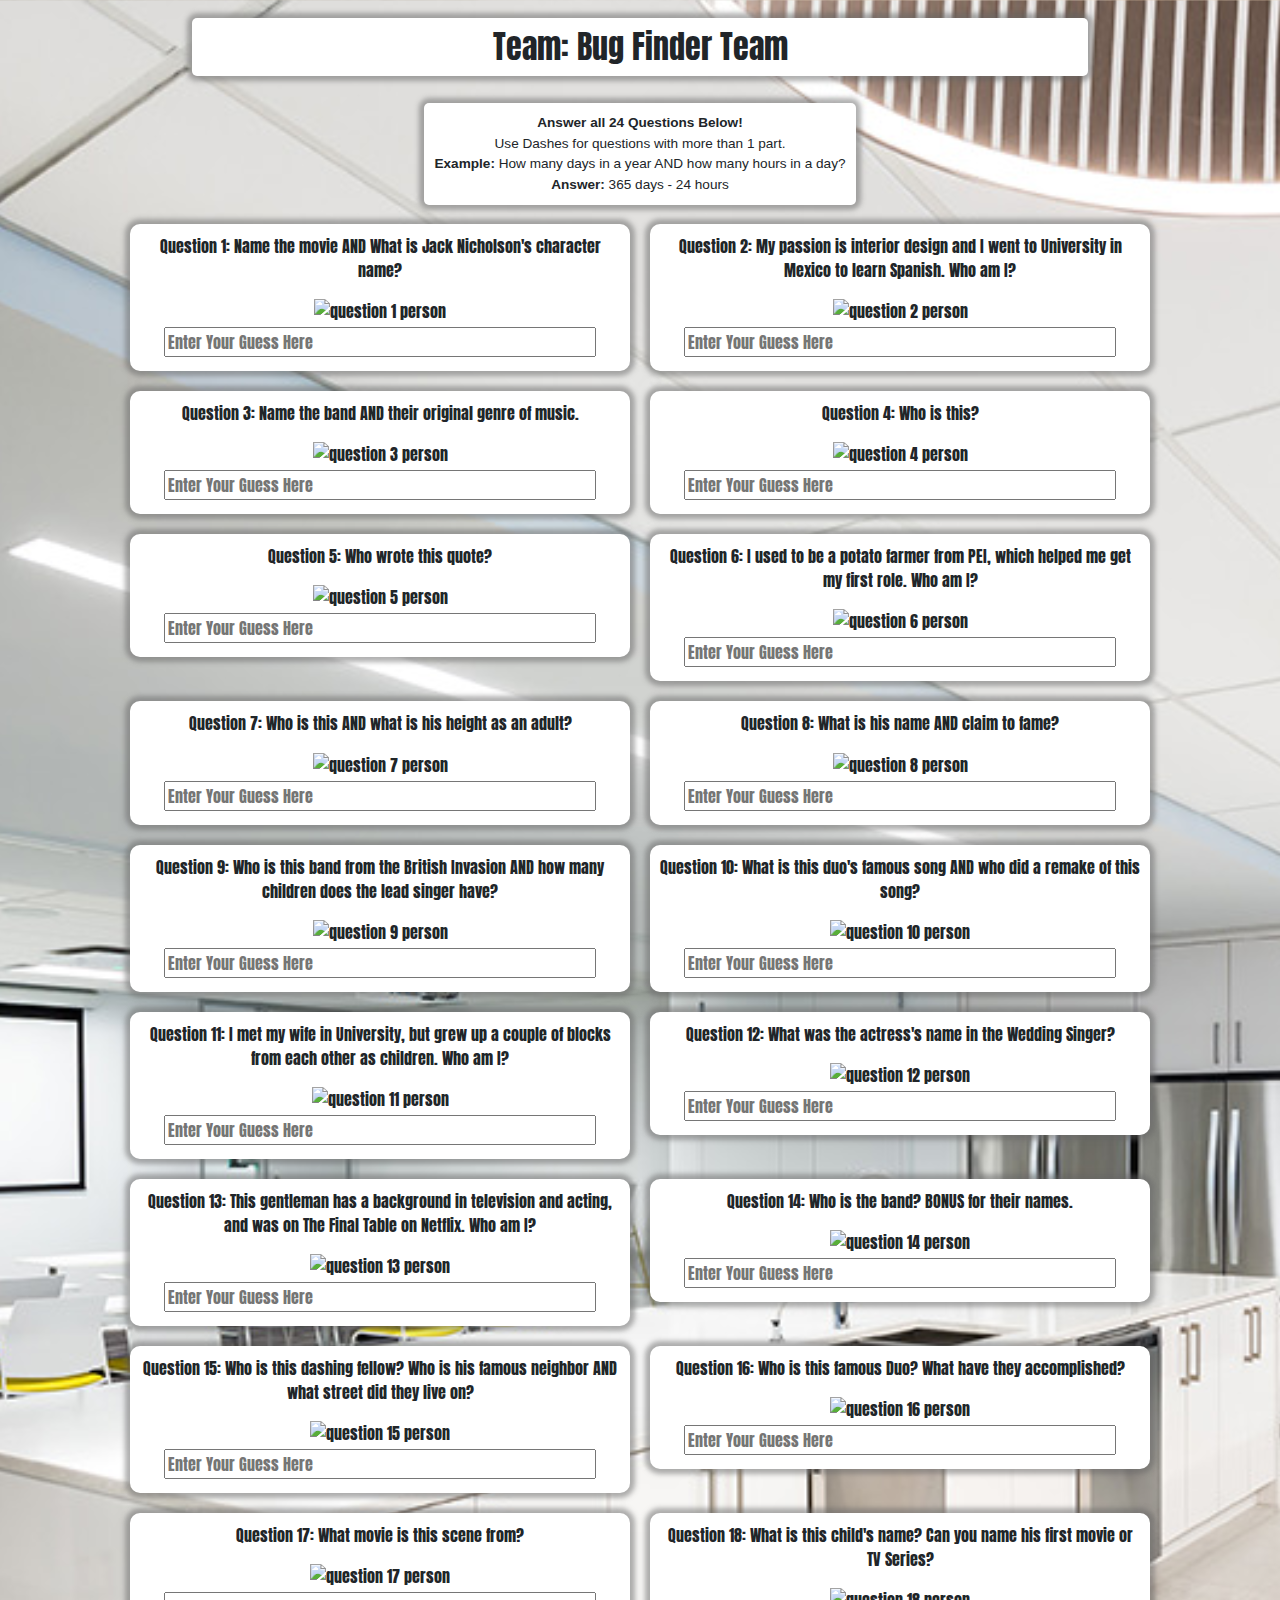
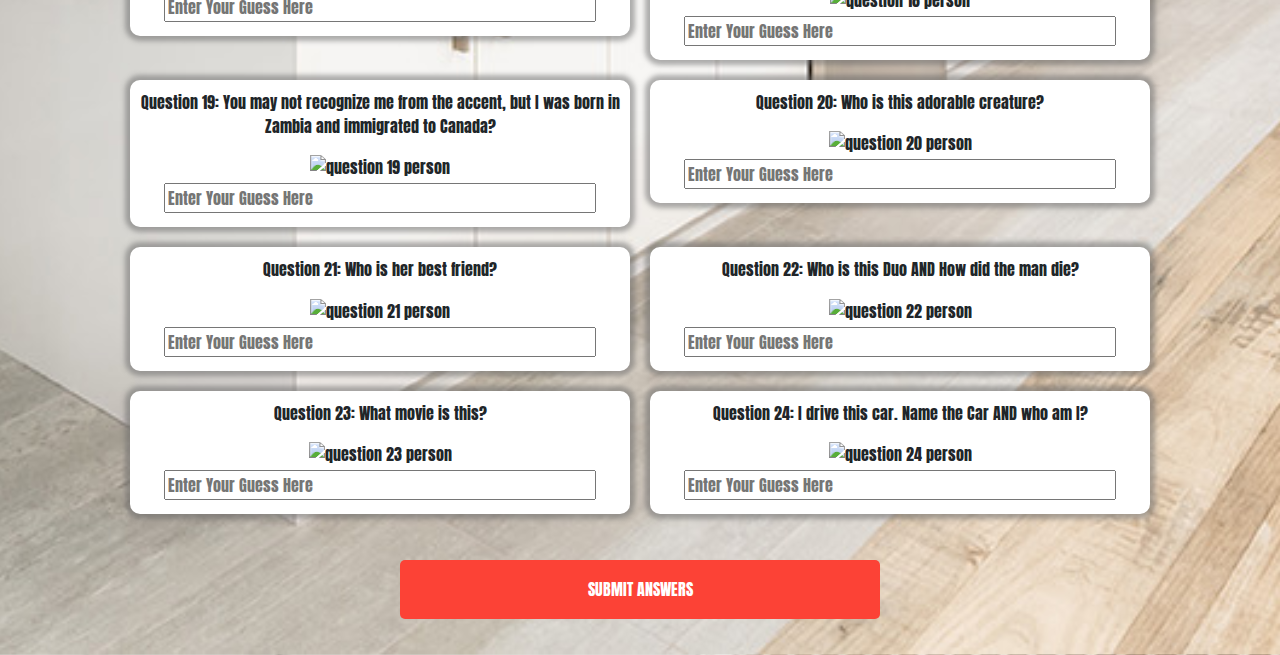
==== commit f14a2d6a: "CSS Edits and Instruction Update" ====
--- a/base-project/gamePages/questions.html
+++ b/base-project/gamePages/questions.html
@@ -28,7 +28,11 @@
 <body class='myBody'>
     <div class='myDiv'>
     <h2 class='myH2' id='teamName'>Team Name</h2>
-    <p id='instructions' class='questionPanel'>Answer all 22 Questions Below!</p>
+    <p id='instructions' class='questionPanel'><span class="impBold">Answer all 24 Questions Below!</span> 
+        <br> Use Dashes for questions with more than 1 part. <br> 
+        <span class="impBold">Example:</span> How many days in a year AND how many hours in a day? 
+        <br> <span class="impBold">Answer:</span> 365 days - 24 hours
+    </p>
     <form id='testForm' action="php/submitAnswers.php" method="post">
     <!-- Flex container to hold all the questions -->
     <div class='flex-container'>
--- a/base-project/gamePages/css/questionsStyle.css
+++ b/base-project/gamePages/css/questionsStyle.css
@@ -32,6 +32,7 @@
     background-color: white;
     margin: 2vh;
     width: 70vw;
+    padding: 10px 50px 10px 50px;
     border-radius: 5px;
     box-shadow: 0 0 5px 5px rgba(100, 100, 100, 0.5);
     text-align: center;
@@ -39,7 +40,7 @@
 
 /* Ensures images stay within flex container when zoomed in or out */ 
 img {
-    object-fit: cover;
+    object-fit: contain;
     width: 90%;
     height: 300px;
     justify-content: center;
@@ -49,7 +50,7 @@
 .myTable{
     border: 2px solid black;
     border-collapse: collapse;
-    background-color: rgba(255, 255, 255, 0.5);
+    background-color: rgba(255, 255, 255, 0.85);
     width: 70vw;
     font-family: "Source Sans Pro", sans-serif; /* desired font + default font*/
     font-size: 1rem;
@@ -107,16 +108,25 @@
     margin-bottom: 0.25rem;
 }
 
+/* Used to force bold */
+.impBold{
+    font-weight: bold !important;
+}
 
 /* || IDs */
 #instructions{
+    font-family: sans-serif;
     background-color: white;
-    margin: 2vh;
-    height: fit-content;
+    font-size: 0.85rem;
+    font-weight: 300;
+    margin: 1vh;
+    width: fit-content;
     border-radius: 5px;
     box-shadow: 0 0 5px 5px rgba(100, 100, 100, 0.5);
     text-align: center;
 }
+
+
 
 /* Used on questions.html as the form submit button format*/
 #formBtn{
